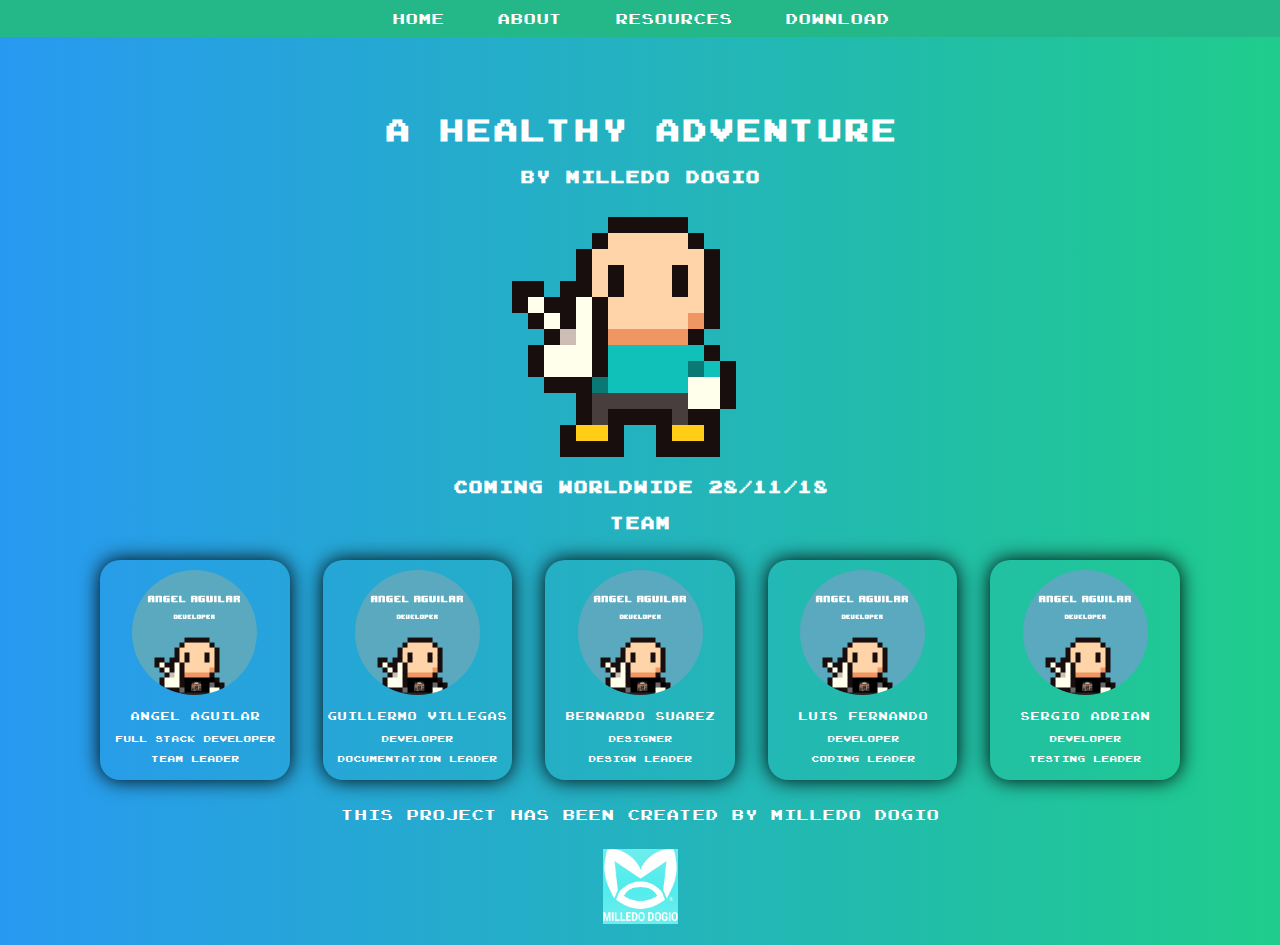
==== milledo_dogio/index.html @ 640bd6a8 "Update Portfolio" ====
<!DOCTYPE html>
<html lang="en">
<head>
    <title>Milledo Dogio</title>
	<meta charset="UTF-8">
	<meta name="viewport" content="width=device-width, initial-scale=1.0">
	<meta name="owner" content="Milledo Dogio">
    <link href="https://fonts.googleapis.com/css?family=Source+Sans+Pro" rel="stylesheet"> 
	<link rel="stylesheet" type="text/css" href="css/style.css">
</head>
<body>
	<header class="header">
		<nav>
			<ul>
				<li class="menu" onclick="abrir()" id="menu">| | |</li>
				<li class="menu" onclick="cerrar()" id="menu2">| | |</li>
				<li id="1"><a href="https://playyea.com/milledo_dogio">Home</a></li>
				<li id="2"><a href="#About">About</a></li>
				<li id="3"><a href="#Resources">Resources</a></li>
				<li id="4"><a href="#Download">Download</a></li>
			</ul>
		</nav>
	</header>
	<h1>A Healthy Adventure</h1>
	<h2>By Milledo Dogio</h2>
	<img src="img/playe.png" alt="Player">
	<h3>Coming Worldwide 28/11/18</h3>

	<footer id="About" class="footer">
		<div class="Integrantes">
			<h3>Team</h3>

			<div class="Integrante">
				<img src="img/angel_aguilar.png" alt="Angel">
				<a class="angelport" href="../portfolio/angel/index.html"><p class="angelport">Angel Aguilar</p></a>
				<p class="areas">Full Stack Developer</p>
				<p class="areas">Team Leader</p>
			</div>
			<div class="Integrante">
				<img src="img/angel_aguilar.png" alt="Angel">
				<a class="angelport" href="../portfolio/angel/index.html"><p class="angelport">Guillermo Villegas</p></a>
				<p class="areas">Developer</p>
				<p class="areas">Documentation Leader</p>
			</div>
			<div class="Integrante">
				<img src="img/angel_aguilar.png" alt="Angel">
				<a class="angelport" href="../portfolio/angel/index.html"><p class="angelport">Bernardo Suarez</p></a>
				<p class="areas">Designer</p>
				<p class="areas">Design Leader</p>
			</div>
			<div class="Integrante">
				<img src="img/angel_aguilar.png" alt="Angel">
				<a class="angelport" href="../portfolio/angel/index.html"><p class="angelport">Luis Fernando</p></a>
				<p class="areas">Developer</p>
				<p class="areas">Coding Leader</p>
			</div>
			<div class="Integrante">
				<img src="img/angel_aguilar.png" alt="Angel">
				<a class="angelport" href="../portfolio/angel/index.html"><p class="angelport">Sergio Adrian</p></a>
				<p class="areas">Developer</p>
				<p class="areas">Testing Leader</p>
			</div>
		</div>
		<p class="pfooter">This project has been created by Milledo Dogio</p>
		<div id="RedesSociales">
			<a href="#"><img src="img/MilledoDogio-Logo3.png" alt="Logo"></a>
		</div>
	</footer>

</body>
</html>
---- milledo_dogio/css/style.css ----
@font-face {
    font-family: 'Joystix';
    font-style: normal;
    font-weight: normal;
    src: url("../fonts/Joystix.ttf") format("truetype"),
        url("../fonts/Joystix.woff") format("woff");
}

nav > ul {
	background: rgba(36, 183, 136,1);
	padding: 0;
	margin: 0;
	top: 0;
	left: 0;
	z-index: 100;
	width: 100%;
	list-style-type: none;
	position: fixed;
	text-align: center;
}

nav > ul > li {
	display: inline-block;
	padding: 10px 0px;
	color: #FFF;
}

nav > ul > li > a {
	color: white;
	padding: 10px 20px;
	text-decoration: none;
	transition: .3s;
}

nav > ul > li > a:hover {
	color: black;
	transition: .3s;
}

nav > ul > li.menu {
	display: none;
}

nav > ul > li:nth-child(2) {
	background: rgba(0,0,0,0.4);
	color: #FFF
}

html{
    text-align: center;
    font-family: 'Joystix', sans-serif;
    color: white;
}

body{
    background: #2899f1; /* Old browsers */
    background: -moz-linear-gradient(left, #2899f1 0%, #1fcc8c 100%); /* FF3.6-15 */
    background: -webkit-linear-gradient(left, #2899f1 0%,#1fcc8c 100%); /* Chrome10-25,Safari5.1-6 */
    background: linear-gradient(to right, #2899f1 0%,#1fcc8c 100%); /* W3C, IE10+, FF16+, Chrome26+, Opera12+, Safari7+ */
    filter: progid:DXImageTransform.Microsoft.gradient( startColorstr='#2899f1', endColorstr='#1fcc8c',GradientType=1 ); /* IE6-9 */
}

h1{
    margin-top: 9%; 
}

h2,h3,h4{
    font-size: 18px;
}

footer {
	color: white;
	text-align: center;
	width: 100%;
	position: relative;
	z-index: 60;
}

div.Integrante {
	width: 15%;
	height: 220px;
	display: inline-block;
	margin: 10px;
	border-radius: 20px;
	box-shadow: 0px 0px 20px black;
}

div.Integrante > img {
	width: 125px;
	height: 125px;
	border-radius: 100%;
	margin: 5% auto 0;
	transition: 0.3s;
}

div.Integrante > img:hover {
	box-shadow: 0px 0px 50px #2899f1;
	transition: 0.3s;
}

footer div a img {
	width: 75px;
	height: 75px;
	position: relative;
	display: inline-block;
	top: 100%;
	margin: 10px;
	transition: 0.6s;
}

footer div a img:hover {
	box-shadow: 0px 0px 30px rgba(36, 183, 136,1);
	transition: 0.6s;
}

footer div {
	width: 100%;
}

.angelport {
	text-decoration: none;
	transition: 0.6s;
	color: white;
	font-size: 12px;
}

.angelport:hover{
	transition: 0.6s;
	transform: scale(1.3);
}

.pfooter {
	font-size: 16px;
}

.areas{
	font-size:10px;
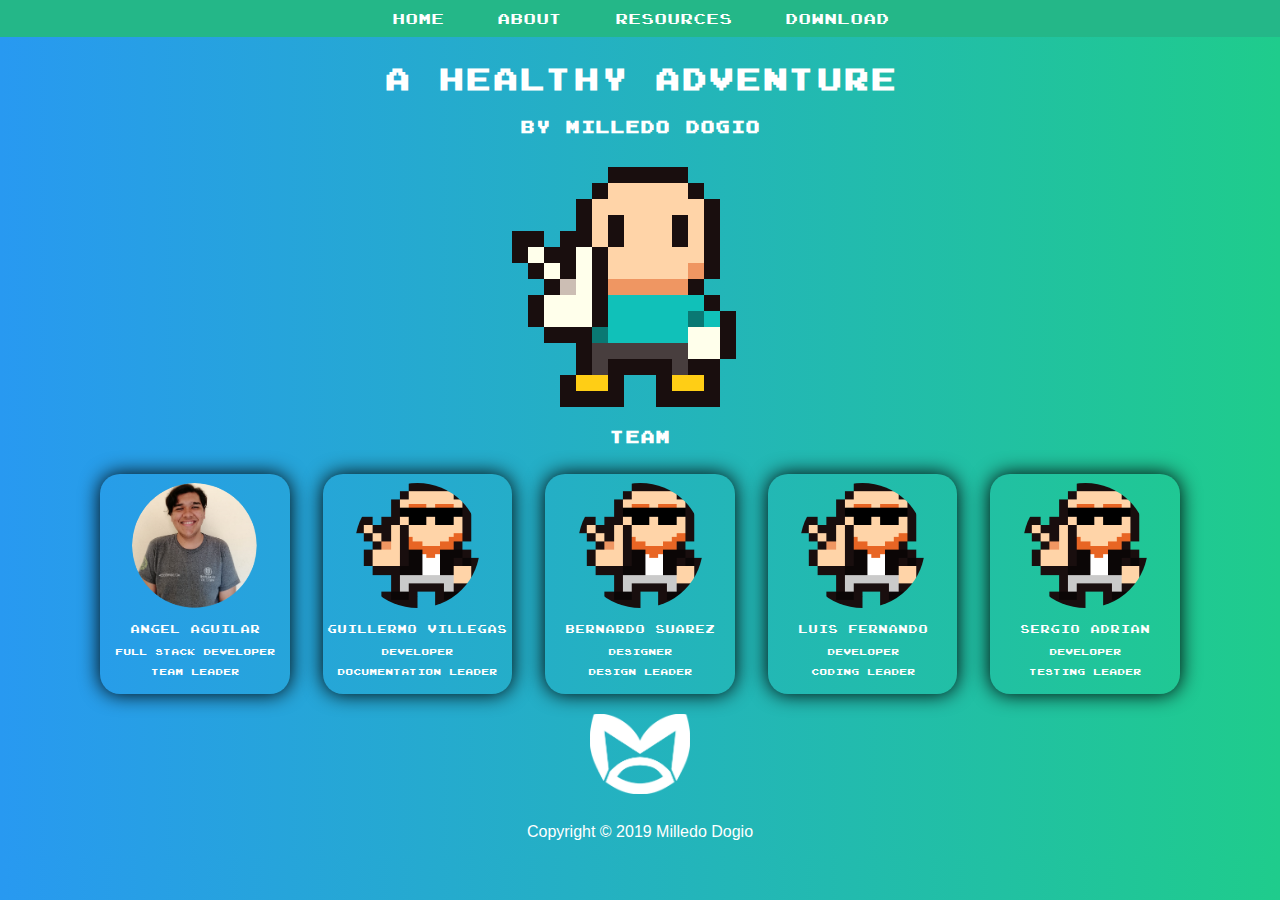
==== commit 52917cab: "Update Portfolio" ====
--- a/milledo_dogio/index.html
+++ b/milledo_dogio/index.html
@@ -14,7 +14,7 @@
 			<ul>
 				<li class="menu" onclick="abrir()" id="menu">| | |</li>
 				<li class="menu" onclick="cerrar()" id="menu2">| | |</li>
-				<li id="1"><a href="https://playyea.com/milledo_dogio">Home</a></li>
+				<li id="1"><a href="https://angelaguilar16.github.io">Home</a></li>
 				<li id="2"><a href="#About">About</a></li>
 				<li id="3"><a href="#Resources">Resources</a></li>
 				<li id="4"><a href="#Download">Download</a></li>
@@ -24,7 +24,6 @@
 	<h1>A Healthy Adventure</h1>
 	<h2>By Milledo Dogio</h2>
 	<img src="img/playe.png" alt="Player">
-	<h3>Coming Worldwide 28/11/18</h3>
 
 	<footer id="About" class="footer">
 		<div class="Integrantes">
@@ -37,33 +36,34 @@
 				<p class="areas">Team Leader</p>
 			</div>
 			<div class="Integrante">
-				<img src="img/angel_aguilar.png" alt="Angel">
+				<img src="img/El_Macho_v2.png" alt="Angel">
 				<a class="angelport" href="../portfolio/angel/index.html"><p class="angelport">Guillermo Villegas</p></a>
 				<p class="areas">Developer</p>
 				<p class="areas">Documentation Leader</p>
 			</div>
 			<div class="Integrante">
-				<img src="img/angel_aguilar.png" alt="Angel">
+				<img src="img/El_Macho_v2.png" alt="Angel">
 				<a class="angelport" href="../portfolio/angel/index.html"><p class="angelport">Bernardo Suarez</p></a>
 				<p class="areas">Designer</p>
 				<p class="areas">Design Leader</p>
 			</div>
 			<div class="Integrante">
-				<img src="img/angel_aguilar.png" alt="Angel">
+				<img src="img/El_Macho_v2.png" alt="Angel">
 				<a class="angelport" href="../portfolio/angel/index.html"><p class="angelport">Luis Fernando</p></a>
 				<p class="areas">Developer</p>
 				<p class="areas">Coding Leader</p>
 			</div>
 			<div class="Integrante">
-				<img src="img/angel_aguilar.png" alt="Angel">
+				<img src="img/El_Macho_v2.png" alt="Angel">
 				<a class="angelport" href="../portfolio/angel/index.html"><p class="angelport">Sergio Adrian</p></a>
 				<p class="areas">Developer</p>
 				<p class="areas">Testing Leader</p>
 			</div>
 		</div>
-		<p class="pfooter">This project has been created by Milledo Dogio</p>
 		<div id="RedesSociales">
-			<a href="#"><img src="img/MilledoDogio-Logo3.png" alt="Logo"></a>
+			<a href="#"><img src="img/MilledoDogio-Logo3.png" alt="Logo" id="logo"></a>
+			<br>
+			<p id="copy">Copyright &copy; 2019 Milledo Dogio</p>
 		</div>
 	</footer>
 
--- a/milledo_dogio/css/style.css
+++ b/milledo_dogio/css/style.css
@@ -61,7 +61,7 @@
 }
 
 h1{
-    margin-top: 9%; 
+    margin-top: 5%; 
 }
 
 h2,h3,h4{
@@ -134,4 +134,15 @@
 }
 
 .areas{
-	font-size:10px;+	font-size:10px;
+}
+
+#logo{
+	width: 100px;
+	height: 80px;
+}
+
+#copy{
+	font-family: Arial, Helvetica, sans-serif;
+	font-weight: 100;
+}